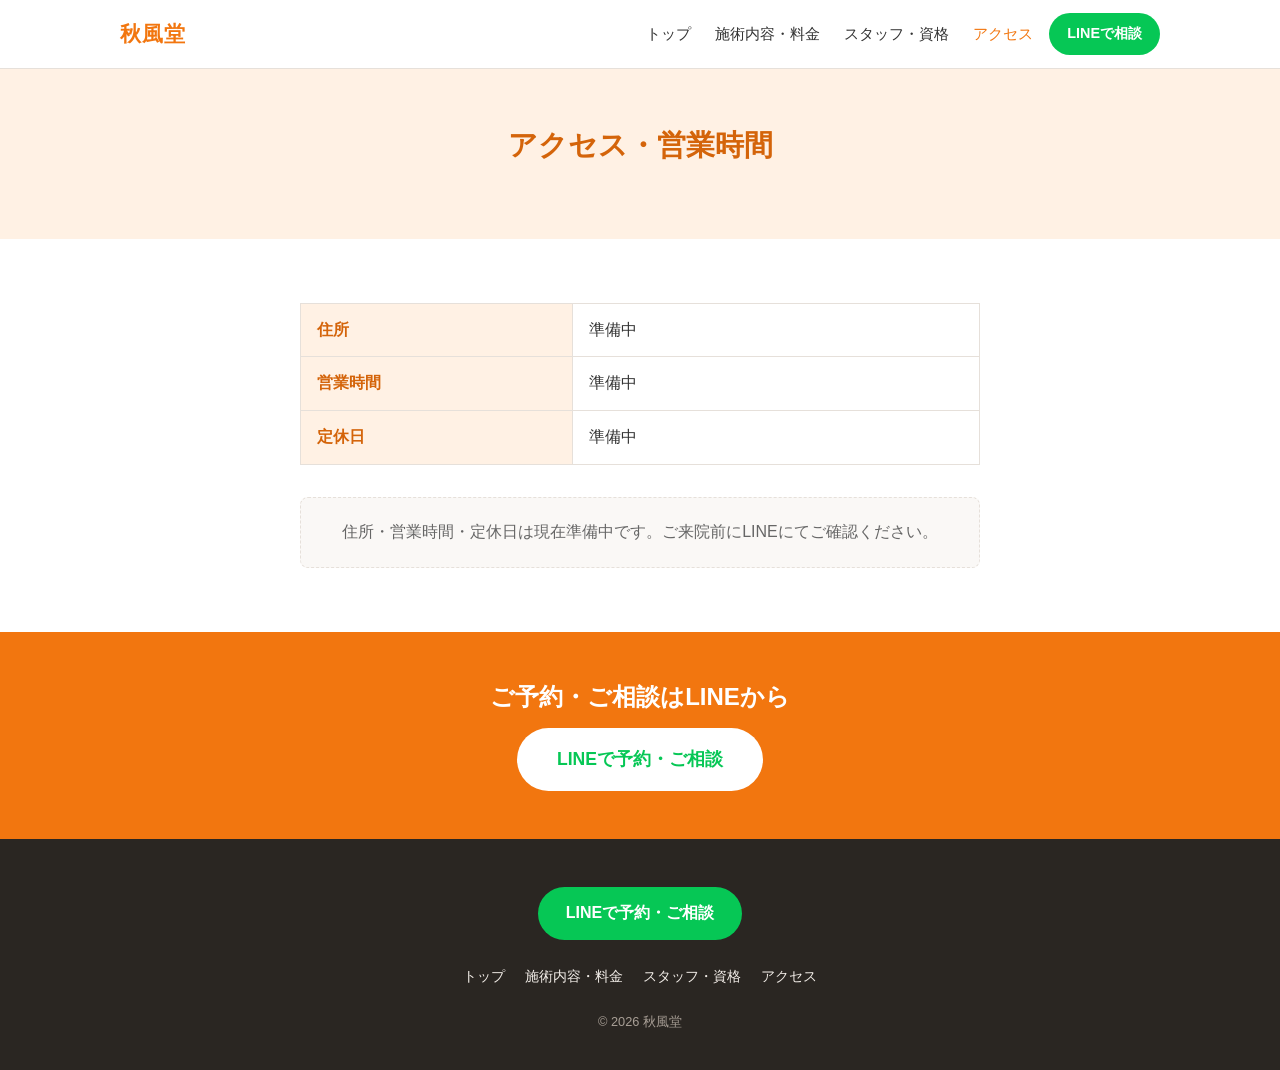
==== access.html @ 5dbe6844 "Add initial mockup: 4 pages with orange-accent design" ====
<!DOCTYPE html>
<html lang="ja">
<head>
<meta charset="UTF-8">
<meta name="viewport" content="width=device-width, initial-scale=1.0">
<title>アクセス・営業時間 | 秋風堂</title>
<meta name="description" content="秋風堂へのアクセス・営業時間のご案内です。">
<link rel="stylesheet" href="css/style.css">
</head>
<body>

<header class="site-header">
  <div class="container header-inner">
    <a href="index.html" class="logo">秋風堂</a>
    <nav class="nav" id="siteNav">
      <a href="index.html">トップ</a>
      <a href="treatment.html">施術内容・料金</a>
      <a href="staff.html">スタッフ・資格</a>
      <a href="access.html" class="is-active">アクセス</a>
    </nav>
    <!-- TODO: LINE@の友だち追加URLに差し替え -->
    <a href="#" class="btn btn-line header-line-btn">LINEで相談</a>
    <button class="nav-toggle" id="navToggle" aria-label="メニューを開く">☰</button>
  </div>
</header>

<section class="page-hero">
  <div class="container">
    <h1>アクセス・営業時間</h1>
  </div>
</section>

<section class="section">
  <div class="container">
    <table class="price-table">
      <tr>
        <th>住所</th>
        <td>準備中</td>
      </tr>
      <tr>
        <th>営業時間</th>
        <td>準備中</td>
      </tr>
      <tr>
        <th>定休日</th>
        <td>準備中</td>
      </tr>
    </table>
    <div class="notice-box">
      住所・営業時間・定休日は現在準備中です。ご来院前にLINEにてご確認ください。
    </div>
  </div>
</section>

<section class="cta-band">
  <div class="container">
    <h2>ご予約・ご相談はLINEから</h2>
    <!-- TODO: LINE@の友だち追加URLに差し替え -->
    <a href="#" class="btn btn-line btn-large">LINEで予約・ご相談</a>
  </div>
</section>

<footer class="site-footer">
  <div class="container footer-inner">
    <!-- TODO: LINE@の友だち追加URLに差し替え -->
    <a href="#" class="btn btn-line">LINEで予約・ご相談</a>
    <nav class="footer-nav">
      <a href="index.html">トップ</a>
      <a href="treatment.html">施術内容・料金</a>
      <a href="staff.html">スタッフ・資格</a>
      <a href="access.html">アクセス</a>
    </nav>
    <p class="copyright">&copy; 2026 秋風堂</p>
  </div>
</footer>

<script src="js/main.js"></script>
</body>
</html>
---- css/style.css ----
/* ===== 秋風堂 共通スタイル ===== */

:root {
  --color-primary: #f2760f;      /* オレンジ(メインカラー) */
  --color-primary-dark: #d4640a;
  --color-primary-soft: #fff1e4;
  --color-line: #06c755;         /* LINE公式カラー */
  --color-text: #333333;
  --color-text-soft: #666666;
  --color-bg: #ffffff;
  --color-bg-soft: #faf8f6;
  --color-border: #e6e0da;
  --font-base: "Hiragino Sans", "Hiragino Kaku Gothic ProN", "Yu Gothic",
    "Meiryo", sans-serif;
  --container-width: 1080px;
}

* {
  box-sizing: border-box;
}

html {
  scroll-behavior: smooth;
}

body {
  margin: 0;
  font-family: var(--font-base);
  color: var(--color-text);
  background: var(--color-bg);
  line-height: 1.8;
}

img {
  max-width: 100%;
  display: block;
}

a {
  color: inherit;
  text-decoration: none;
}

h1,
h2,
h3 {
  line-height: 1.4;
  margin: 0 0 0.6em;
}

.container {
  width: 100%;
  max-width: var(--container-width);
  margin: 0 auto;
  padding: 0 20px;
}

.section {
  padding: 64px 0;
}

.section-bg {
  background: var(--color-bg-soft);
}

.section-title {
  text-align: center;
  font-size: 1.6rem;
  margin-bottom: 0.3em;
}

.section-lead {
  text-align: center;
  color: var(--color-text-soft);
  margin-bottom: 2.5em;
}

/* ===== ボタン ===== */

.btn {
  display: inline-block;
  padding: 12px 28px;
  border-radius: 999px;
  font-weight: bold;
  white-space: nowrap;
}

.btn-line {
  background: var(--color-line);
  color: #fff;
}

.btn-line:hover {
  opacity: 0.9;
}

.btn-large {
  padding: 16px 40px;
  font-size: 1.1rem;
}

.btn-outline {
  border: 2px solid var(--color-primary);
  color: var(--color-primary);
}

.btn-outline:hover {
  background: var(--color-primary-soft);
}

/* ===== ヘッダー ===== */

.site-header {
  position: sticky;
  top: 0;
  z-index: 100;
  background: rgba(255, 255, 255, 0.96);
  border-bottom: 1px solid var(--color-border);
}

.header-inner {
  display: flex;
  align-items: center;
  justify-content: space-between;
  height: 68px;
  gap: 16px;
}

.logo {
  font-size: 1.3rem;
  font-weight: bold;
  color: var(--color-primary);
  letter-spacing: 0.05em;
}

.nav {
  display: flex;
  gap: 24px;
  margin-left: auto;
}

.nav a {
  font-size: 0.95rem;
}

.nav a:hover,
.nav a.is-active {
  color: var(--color-primary);
}

.header-line-btn {
  padding: 8px 18px;
  font-size: 0.9rem;
}

.nav-toggle {
  display: none;
  background: none;
  border: none;
  font-size: 1.6rem;
  line-height: 1;
  cursor: pointer;
  color: var(--color-primary);
}

/* ===== ヒーロー ===== */

.hero {
  background: linear-gradient(180deg, var(--color-primary-soft), #fff);
  padding: 80px 0;
  text-align: center;
}

.hero h1 {
  font-size: 2.2rem;
  color: var(--color-primary-dark);
}

.hero-copy {
  color: var(--color-text-soft);
  margin-bottom: 2em;
}

/* ===== ページヒーロー(下層ページ用) ===== */

.page-hero {
  background: var(--color-primary-soft);
  padding: 56px 0;
  text-align: center;
}

.page-hero h1 {
  font-size: 1.8rem;
  color: var(--color-primary-dark);
}

/* ===== 特徴カード ===== */

.feature-grid,
.card-grid {
  display: grid;
  grid-template-columns: repeat(3, 1fr);
  gap: 24px;
}

.feature-card,
.card {
  background: #fff;
  border: 1px solid var(--color-border);
  border-radius: 12px;
  padding: 28px 24px;
  text-align: center;
}

.feature-card .icon {
  font-size: 2rem;
  margin-bottom: 0.4em;
}

.card h3 {
  color: var(--color-primary-dark);
  font-size: 1.1rem;
}

.card p {
  color: var(--color-text-soft);
  font-size: 0.95rem;
}

.card .more {
  display: inline-block;
  margin-top: 0.8em;
  color: var(--color-primary);
  font-weight: bold;
  font-size: 0.9rem;
}

/* ===== CTA帯 ===== */

.cta-band {
  background: var(--color-primary);
  color: #fff;
  text-align: center;
  padding: 48px 0;
}

.cta-band h2 {
  color: #fff;
}

.cta-band .btn-line {
  background: #fff;
  color: var(--color-line);
}

/* ===== 資格リスト ===== */

.qualification-list {
  list-style: none;
  padding: 0;
  margin: 0 auto;
  max-width: 480px;
}

.qualification-list li {
  background: var(--color-bg-soft);
  border-left: 4px solid var(--color-primary);
  padding: 12px 18px;
  margin-bottom: 10px;
  border-radius: 4px;
}

/* ===== 料金表 ===== */

.price-table {
  width: 100%;
  border-collapse: collapse;
  margin: 0 auto 2em;
  max-width: 680px;
}

.price-table th,
.price-table td {
  border: 1px solid var(--color-border);
  padding: 12px 16px;
  text-align: left;
}

.price-table th {
  background: var(--color-primary-soft);
  color: var(--color-primary-dark);
  width: 40%;
}

.notice-box {
  background: var(--color-bg-soft);
  border: 1px dashed var(--color-border);
  border-radius: 8px;
  padding: 20px;
  color: var(--color-text-soft);
  text-align: center;
  max-width: 680px;
  margin: 0 auto;
}

/* ===== フッター ===== */

.site-footer {
  background: #2a2622;
  color: #f2ede8;
  padding: 48px 0 24px;
  text-align: center;
}

.footer-inner .btn-line {
  margin-bottom: 24px;
}

.footer-nav {
  display: flex;
  justify-content: center;
  gap: 20px;
  margin-bottom: 20px;
  flex-wrap: wrap;
}

.footer-nav a {
  color: #f2ede8;
  font-size: 0.9rem;
}

.footer-nav a:hover {
  color: var(--color-primary);
}

.copyright {
  color: #a89f96;
  font-size: 0.8rem;
}

/* ===== レスポンシブ ===== */

@media (max-width: 800px) {
  .feature-grid,
  .card-grid {
    grid-template-columns: 1fr;
  }
}

@media (max-width: 680px) {
  .nav {
    position: absolute;
    top: 68px;
    left: 0;
    right: 0;
    background: #fff;
    flex-direction: column;
    gap: 0;
    border-bottom: 1px solid var(--color-border);
    display: none;
  }

  .nav.is-open {
    display: flex;
  }

  .nav a {
    padding: 14px 20px;
    border-top: 1px solid var(--color-border);
  }

  .header-line-btn {
    display: none;
  }

  .nav-toggle {
    display: block;
  }

  .hero h1 {
    font-size: 1.7rem;
  }

  .price-table th {
    width: 50%;
  }
}
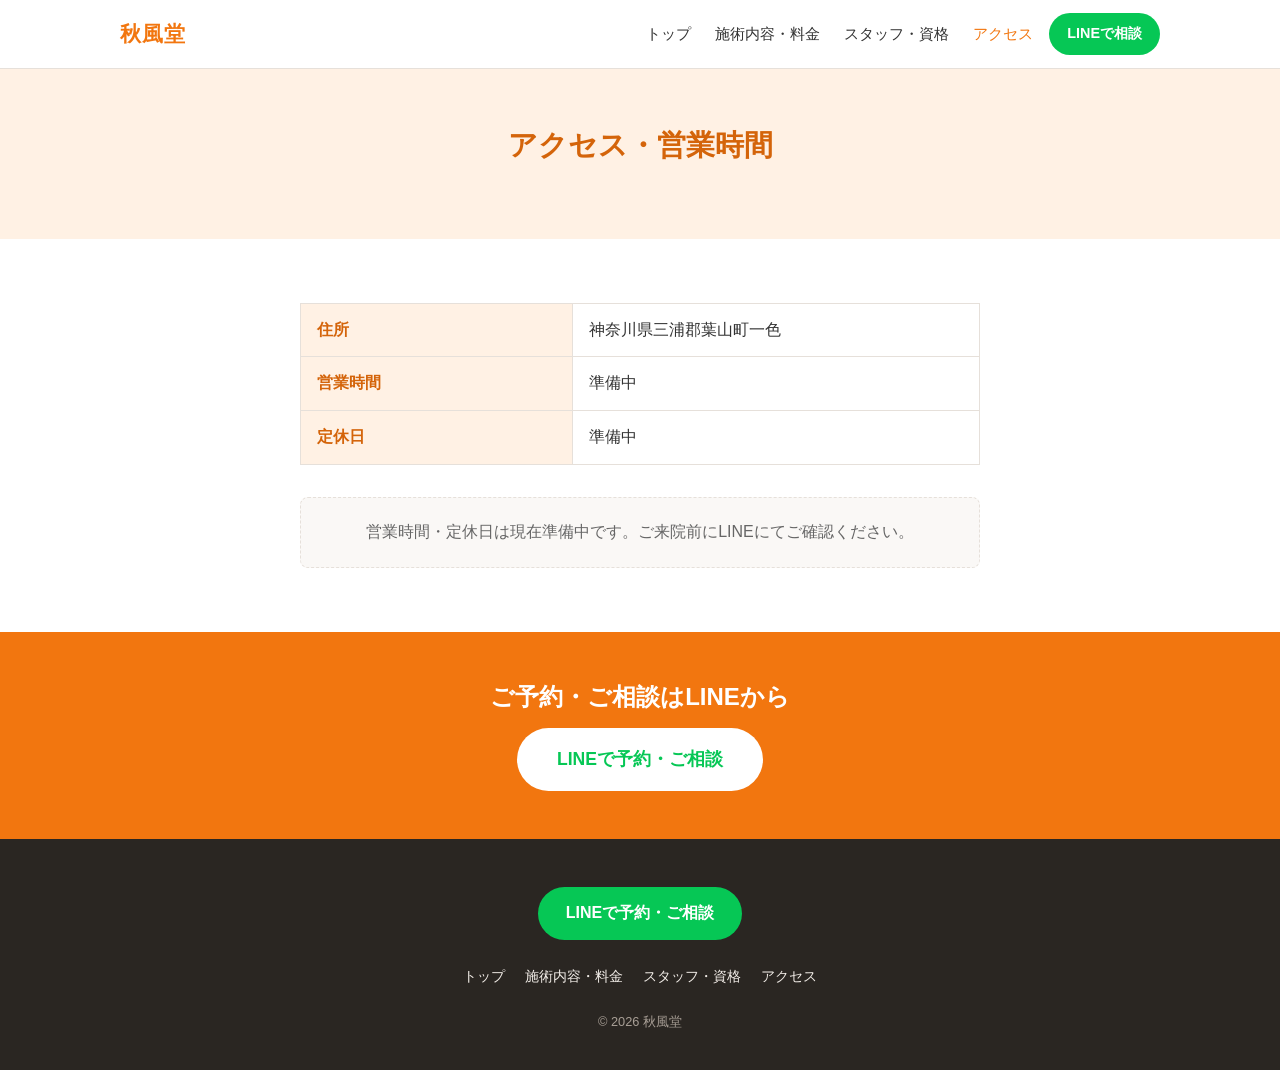
==== commit c7d236c8: "Add clinic address" ====
--- a/access.html
+++ b/access.html
@@ -18,8 +18,7 @@
       <a href="staff.html">スタッフ・資格</a>
       <a href="access.html" class="is-active">アクセス</a>
     </nav>
-    <!-- TODO: LINE@の友だち追加URLに差し替え -->
-    <a href="#" class="btn btn-line header-line-btn">LINEで相談</a>
+    <a href="https://lin.ee/V47Dw0py" class="btn btn-line header-line-btn" target="_blank" rel="noopener">LINEで相談</a>
     <button class="nav-toggle" id="navToggle" aria-label="メニューを開く">☰</button>
   </div>
 </header>
@@ -35,7 +34,7 @@
     <table class="price-table">
       <tr>
         <th>住所</th>
-        <td>準備中</td>
+        <td>神奈川県三浦郡葉山町一色</td>
       </tr>
       <tr>
         <th>営業時間</th>
@@ -47,7 +46,7 @@
       </tr>
     </table>
     <div class="notice-box">
-      住所・営業時間・定休日は現在準備中です。ご来院前にLINEにてご確認ください。
+      営業時間・定休日は現在準備中です。ご来院前にLINEにてご確認ください。
     </div>
   </div>
 </section>
@@ -55,15 +54,13 @@
 <section class="cta-band">
   <div class="container">
     <h2>ご予約・ご相談はLINEから</h2>
-    <!-- TODO: LINE@の友だち追加URLに差し替え -->
-    <a href="#" class="btn btn-line btn-large">LINEで予約・ご相談</a>
+    <a href="https://lin.ee/V47Dw0py" class="btn btn-line btn-large" target="_blank" rel="noopener">LINEで予約・ご相談</a>
   </div>
 </section>
 
 <footer class="site-footer">
   <div class="container footer-inner">
-    <!-- TODO: LINE@の友だち追加URLに差し替え -->
-    <a href="#" class="btn btn-line">LINEで予約・ご相談</a>
+    <a href="https://lin.ee/V47Dw0py" class="btn btn-line" target="_blank" rel="noopener">LINEで予約・ご相談</a>
     <nav class="footer-nav">
       <a href="index.html">トップ</a>
       <a href="treatment.html">施術内容・料金</a>
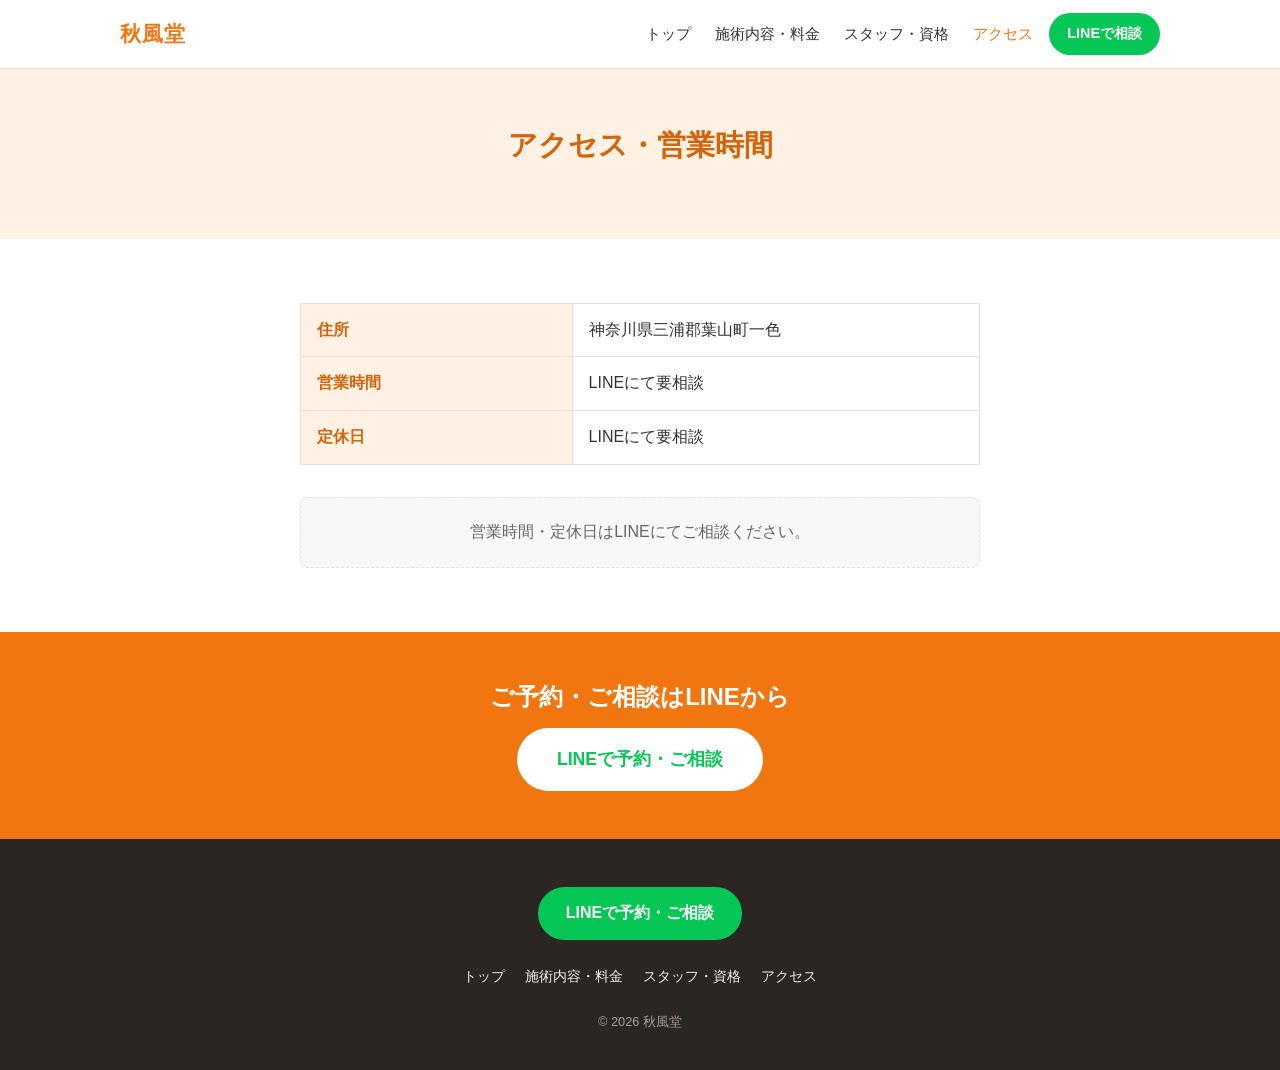
==== commit a7e05016: "Update hours/holidays to LINE consultation" ====
--- a/access.html
+++ b/access.html
@@ -38,15 +38,15 @@
       </tr>
       <tr>
         <th>営業時間</th>
-        <td>準備中</td>
+        <td>LINEにて要相談</td>
       </tr>
       <tr>
         <th>定休日</th>
-        <td>準備中</td>
+        <td>LINEにて要相談</td>
       </tr>
     </table>
     <div class="notice-box">
-      営業時間・定休日は現在準備中です。ご来院前にLINEにてご確認ください。
+      営業時間・定休日はLINEにてご相談ください。
     </div>
   </div>
 </section>
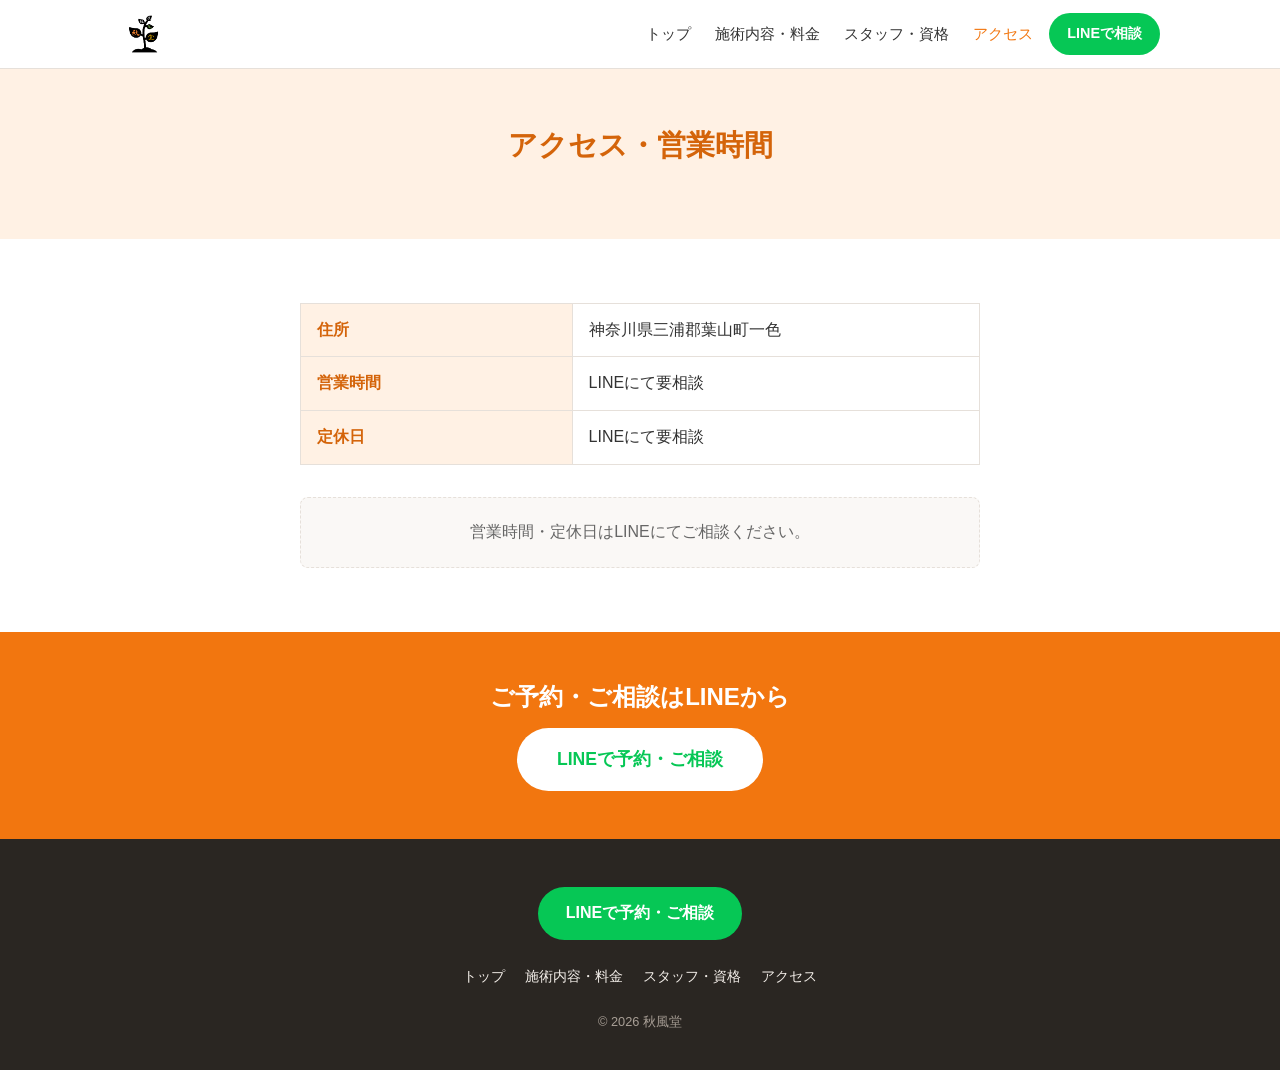
==== commit a279bb88: "Integrate logo, photos, and LINE QR code into all pages" ====
--- a/access.html
+++ b/access.html
@@ -6,12 +6,13 @@
 <title>アクセス・営業時間 | 秋風堂</title>
 <meta name="description" content="秋風堂へのアクセス・営業時間のご案内です。">
 <link rel="stylesheet" href="css/style.css">
+<link rel="icon" href="HP画像素材/秋風堂ロゴ.png">
 </head>
 <body>
 
 <header class="site-header">
   <div class="container header-inner">
-    <a href="index.html" class="logo">秋風堂</a>
+    <a href="index.html" class="logo"><img src="HP画像素材/秋風堂ロゴ.png" alt="秋風堂"></a>
     <nav class="nav" id="siteNav">
       <a href="index.html">トップ</a>
       <a href="treatment.html">施術内容・料金</a>
--- a/css/style.css
+++ b/css/style.css
@@ -127,10 +127,17 @@
 }
 
 .logo {
+  display: flex;
+  align-items: center;
   font-size: 1.3rem;
   font-weight: bold;
   color: var(--color-primary);
   letter-spacing: 0.05em;
+}
+
+.logo img {
+  height: 44px;
+  width: auto;
 }
 
 .nav {
@@ -192,6 +199,63 @@
 .page-hero h1 {
   font-size: 1.8rem;
   color: var(--color-primary-dark);
+}
+
+/* ===== ギャラリー写真 ===== */
+
+.photo-grid {
+  display: grid;
+  grid-template-columns: repeat(3, 1fr);
+  gap: 20px;
+}
+
+.photo-grid img {
+  width: 100%;
+  height: 220px;
+  object-fit: cover;
+  border-radius: 12px;
+}
+
+/* ===== プロフィール(写真+テキスト) ===== */
+
+.profile-grid {
+  display: grid;
+  grid-template-columns: 200px 1fr;
+  gap: 32px;
+  align-items: start;
+  max-width: 680px;
+  margin: 0 auto;
+}
+
+.profile-grid img {
+  width: 100%;
+  border-radius: 12px;
+}
+
+.profile-grid p {
+  margin-top: 0;
+}
+
+/* ===== LINE QRコード ===== */
+
+.qr-block {
+  text-align: center;
+  margin-top: 24px;
+}
+
+.qr-block img {
+  width: 120px;
+  height: 120px;
+  border-radius: 8px;
+  background: #fff;
+  padding: 6px;
+  margin-bottom: 6px;
+}
+
+.qr-block p {
+  font-size: 0.85rem;
+  opacity: 0.9;
+  margin: 0;
 }
 
 /* ===== 特徴カード ===== */
@@ -384,4 +448,17 @@
   .price-table th {
     width: 50%;
   }
-}
+
+  .photo-grid {
+    grid-template-columns: 1fr;
+  }
+
+  .profile-grid {
+    grid-template-columns: 1fr;
+  }
+
+  .profile-grid img {
+    max-width: 220px;
+    margin: 0 auto;
+  }
+}
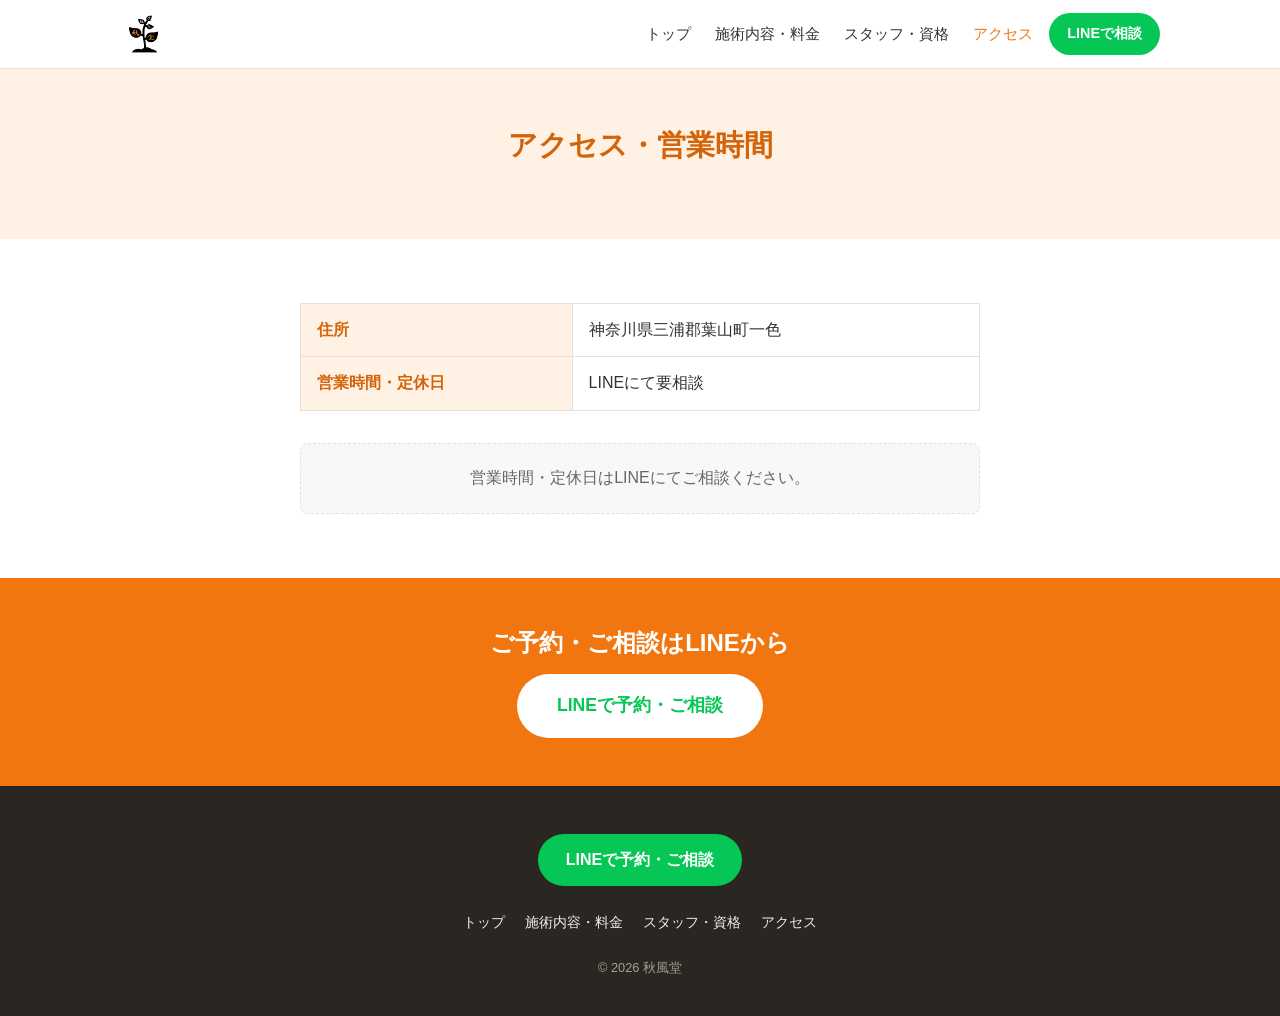
==== commit 634af150: "Unify pricing/hours display, add cupping service, update specialties wording" ====
--- a/access.html
+++ b/access.html
@@ -38,11 +38,7 @@
         <td>神奈川県三浦郡葉山町一色</td>
       </tr>
       <tr>
-        <th>営業時間</th>
-        <td>LINEにて要相談</td>
-      </tr>
-      <tr>
-        <th>定休日</th>
+        <th>営業時間・定休日</th>
         <td>LINEにて要相談</td>
       </tr>
     </table>
--- a/css/style.css
+++ b/css/style.css
@@ -260,10 +260,15 @@
 
 /* ===== 特徴カード ===== */
 
-.feature-grid,
+.feature-grid {
+  display: grid;
+  grid-template-columns: repeat(3, 1fr);
+  gap: 24px;
+}
+
 .card-grid {
   display: grid;
-  grid-template-columns: repeat(3, 1fr);
+  grid-template-columns: repeat(auto-fit, minmax(220px, 1fr));
   gap: 24px;
 }
 
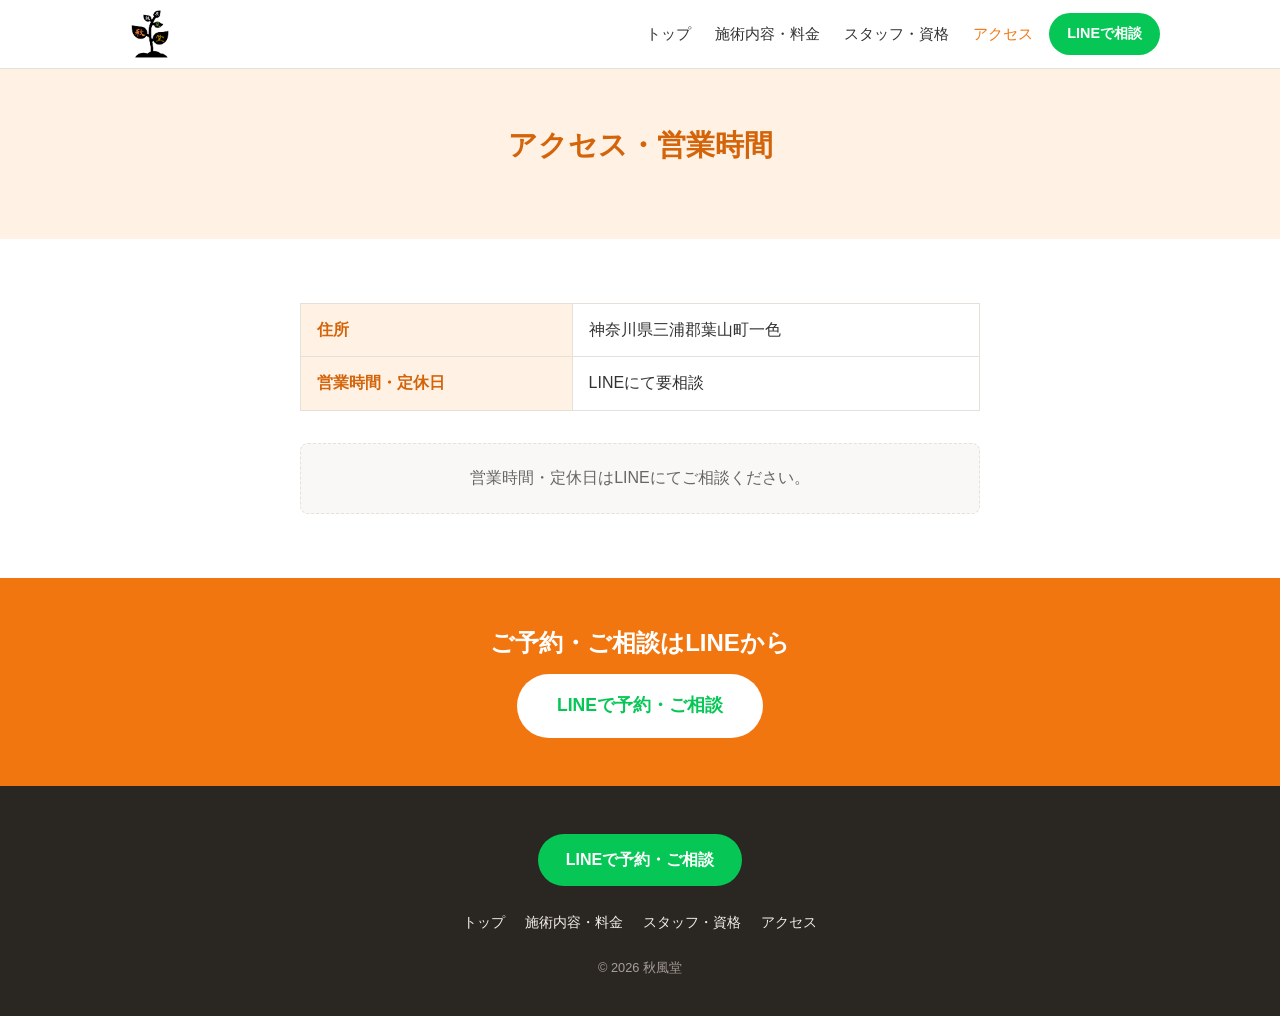
==== commit 1aa24b2c: "Add transparent-background logo variant, use it site-wide; rename features heading" ====
--- a/access.html
+++ b/access.html
@@ -12,7 +12,7 @@
 
 <header class="site-header">
   <div class="container header-inner">
-    <a href="index.html" class="logo"><img src="HP画像素材/秋風堂ロゴ.png" alt="秋風堂"></a>
+    <a href="index.html" class="logo"><img src="HP画像素材/秋風堂ロゴ_透過.png" alt="秋風堂"></a>
     <nav class="nav" id="siteNav">
       <a href="index.html">トップ</a>
       <a href="treatment.html">施術内容・料金</a>
--- a/css/style.css
+++ b/css/style.css
@@ -136,7 +136,7 @@
 }
 
 .logo img {
-  height: 44px;
+  height: 56px;
   width: auto;
 }
 
@@ -173,7 +173,7 @@
 /* ===== ヒーロー ===== */
 
 .hero {
-  background: linear-gradient(180deg, var(--color-primary-soft), #fff);
+  background: linear-gradient(180deg, #fff, var(--color-primary-soft) 55%, #fff);
   padding: 80px 0;
   text-align: center;
 }
@@ -183,11 +183,28 @@
   color: var(--color-primary-dark);
 }
 
+.hero-logo {
+  width: 220px;
+  margin: 0 auto 0.6em;
+}
+
 .hero-copy {
   color: var(--color-text-soft);
   margin-bottom: 2em;
 }
 
+.visually-hidden {
+  position: absolute;
+  width: 1px;
+  height: 1px;
+  margin: -1px;
+  padding: 0;
+  overflow: hidden;
+  clip: rect(0, 0, 0, 0);
+  white-space: nowrap;
+  border: 0;
+}
+
 /* ===== ページヒーロー(下層ページ用) ===== */
 
 .page-hero {
@@ -205,7 +222,7 @@
 
 .photo-grid {
   display: grid;
-  grid-template-columns: repeat(3, 1fr);
+  grid-template-columns: repeat(auto-fit, minmax(240px, 1fr));
   gap: 20px;
 }
 
@@ -249,7 +266,7 @@
   border-radius: 8px;
   background: #fff;
   padding: 6px;
-  margin-bottom: 6px;
+  margin: 0 auto 6px;
 }
 
 .qr-block p {
